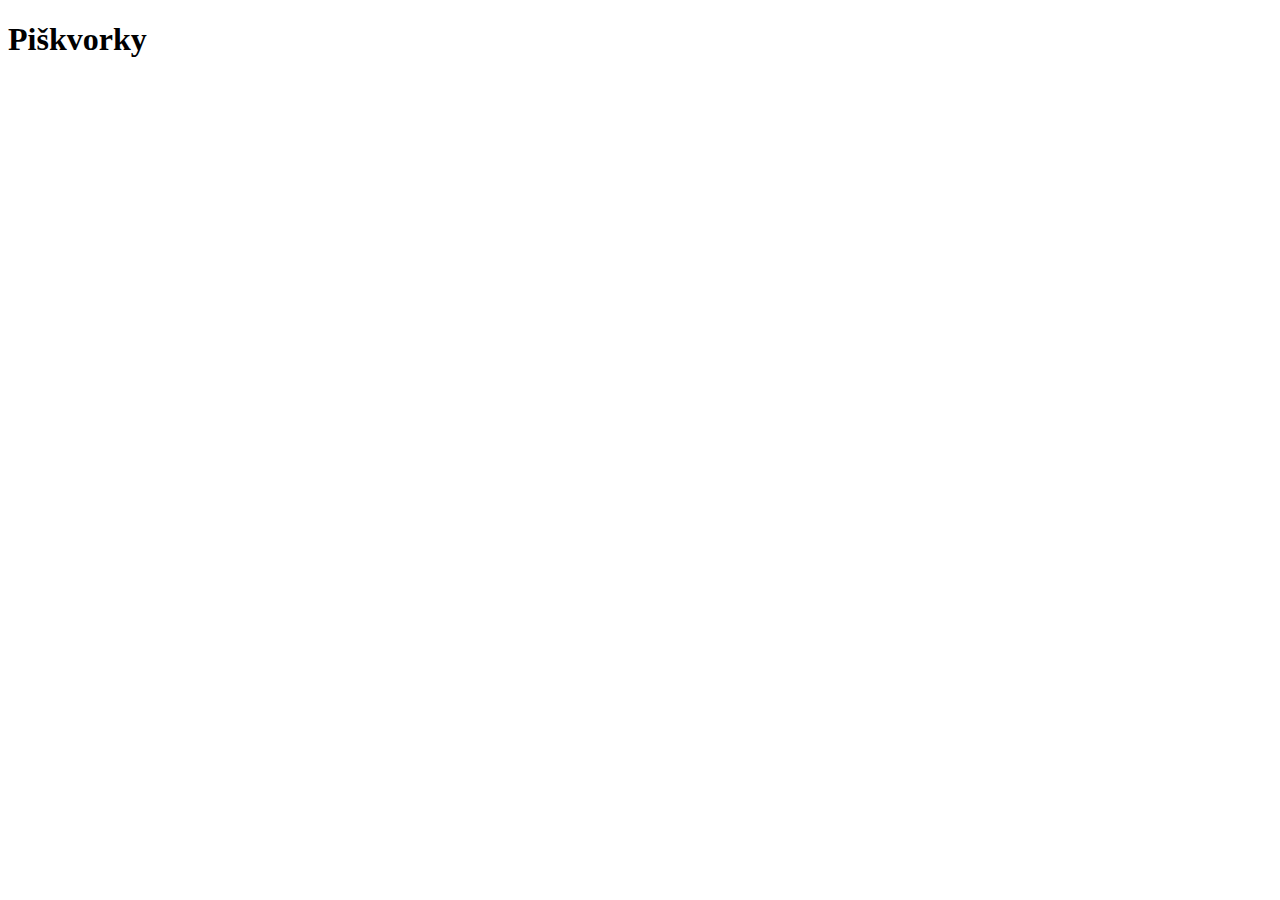
==== index.html @ 4517ae08 "Základní CSS, prolinkování v HTML, obrázek" ====
<!DOCTYPE html>
<html lang="en">
  <head>
    <meta charset="UTF-8" />
    <meta name="viewport" content="width=device-width, initial-scale=1.0" />
    <title>Document</title>
    <link rel="stylesheet" href="style.css" />
  </head>
  <body>
    <h1>Piškvorky</h1>
  </body>
</html>
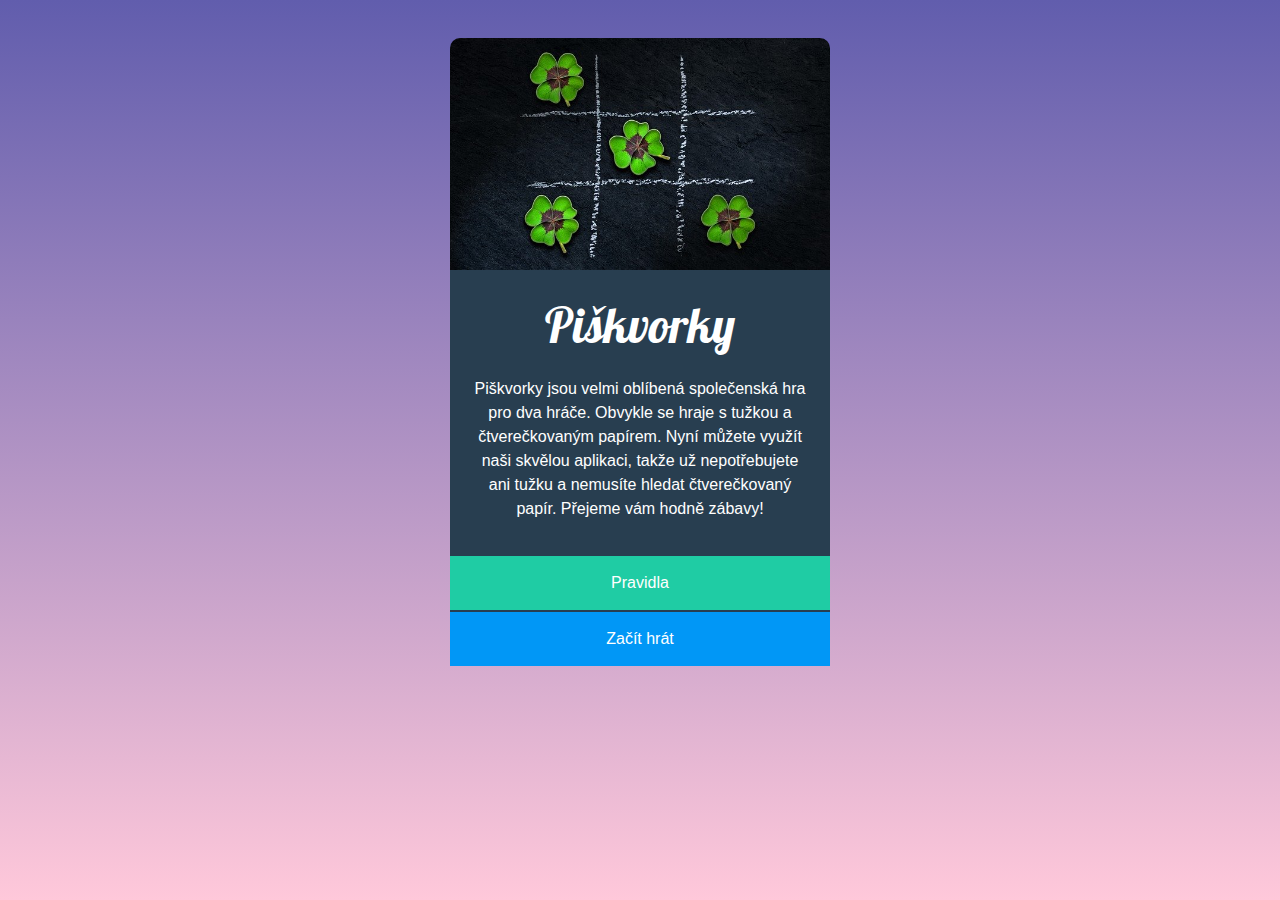
==== commit 1fe209cd: "HTML - adding class to header, CSS - border + color, top margin of card, solving the header-gap issu" ====
--- a/index.html
+++ b/index.html
@@ -3,10 +3,51 @@
   <head>
     <meta charset="UTF-8" />
     <meta name="viewport" content="width=device-width, initial-scale=1.0" />
-    <title>Document</title>
+    <title>Piškvorky</title>
+
+    <link rel="preconnect" href="https://fonts.googleapis.com" />
+    <link rel="preconnect" href="https://fonts.gstatic.com" crossorigin />
+    <link
+      href="https://fonts.googleapis.com/css2?family=Lobster&display=swap"
+      rel="stylesheet"
+    />
+
     <link rel="stylesheet" href="style.css" />
   </head>
+
   <body>
-    <h1>Piškvorky</h1>
+    <div class="card">
+      <header class="card__header">
+        <img
+          class="card__image"
+          src="uvodni.jpg"
+          alt="Ilustrační obrázek piškvorek"
+        />
+      </header>
+
+      <section class="card__main">
+        <h1 class="card__title">Piškvorky</h1>
+        <p>
+          Piškvorky jsou velmi oblíbená společenská hra pro dva hráče. Obvykle
+          se hraje s tužkou a čtverečkovaným papírem. Nyní můžete využít naši
+          skvělou aplikaci, takže už nepotřebujete ani tužku a nemusíte hledat
+          čtverečkovaný papír. Přejeme vám hodně zábavy!
+        </p>
+      </section>
+
+      <nav class="card__nav">
+        <a
+          class="card__link card__link--rules"
+          href="https://czechitas-podklady.cz/Piskvorky-pravidla/"
+          target="_blank"
+        >
+          Pravidla
+        </a>
+
+        <a class="card__link card__link--action" href="index.html">
+          Začít hrát
+        </a>
+      </nav>
+    </div>
   </body>
 </html>
--- a/style.css
+++ b/style.css
@@ -0,0 +1,84 @@
+* {
+  box-sizing: border-box;
+}
+
+html {
+  height: 100vh;
+}
+
+body {
+  color: #fff;
+  background: linear-gradient(#615dad, #ffc8da);
+  background-repeat: no-repeat;
+  background-size: cover;
+  margin: 0;
+  text-align: center;
+  font-family: Arial, Helvetica, sans-serif;
+  font-size: 16px;
+  line-height: 1.5;
+}
+
+.card {
+  max-width: 380px;
+  display: flex;
+  flex-direction: column;
+  align-items: center;
+  margin: 3% auto auto auto;
+  overflow: auto;
+}
+
+.card__header {
+  font-size: 0;
+}
+
+.card__image {
+  border-radius: 10px 10px 0 0;
+  width: 100%;
+}
+
+.card__main {
+  margin: 0;
+  padding: 5%;
+  background-color: #283e50;
+}
+
+.card__title {
+  margin: 0;
+  font-family: "Lobster", sans-serif;
+  font-weight: 400;
+  font-style: normal;
+  font-size: 3rem;
+}
+
+.card__nav {
+  margin: 0;
+  padding: 0;
+  text-align: center;
+  width: 100%;
+}
+
+.card__link {
+  display: block;
+  color: #fff;
+  text-decoration: none;
+  text-align: center;
+
+  padding: 15px;
+}
+
+.card__link--rules {
+  background-color: #1fcca4;
+  border-bottom: 2px solid #283e50;
+}
+
+.card__link--rules:hover {
+  background-color: #1cbb96;
+}
+
+.card__link--action {
+  background-color: #0197f6;
+}
+
+.card__link--action:hover {
+  background-color: #0090e9;
+}
